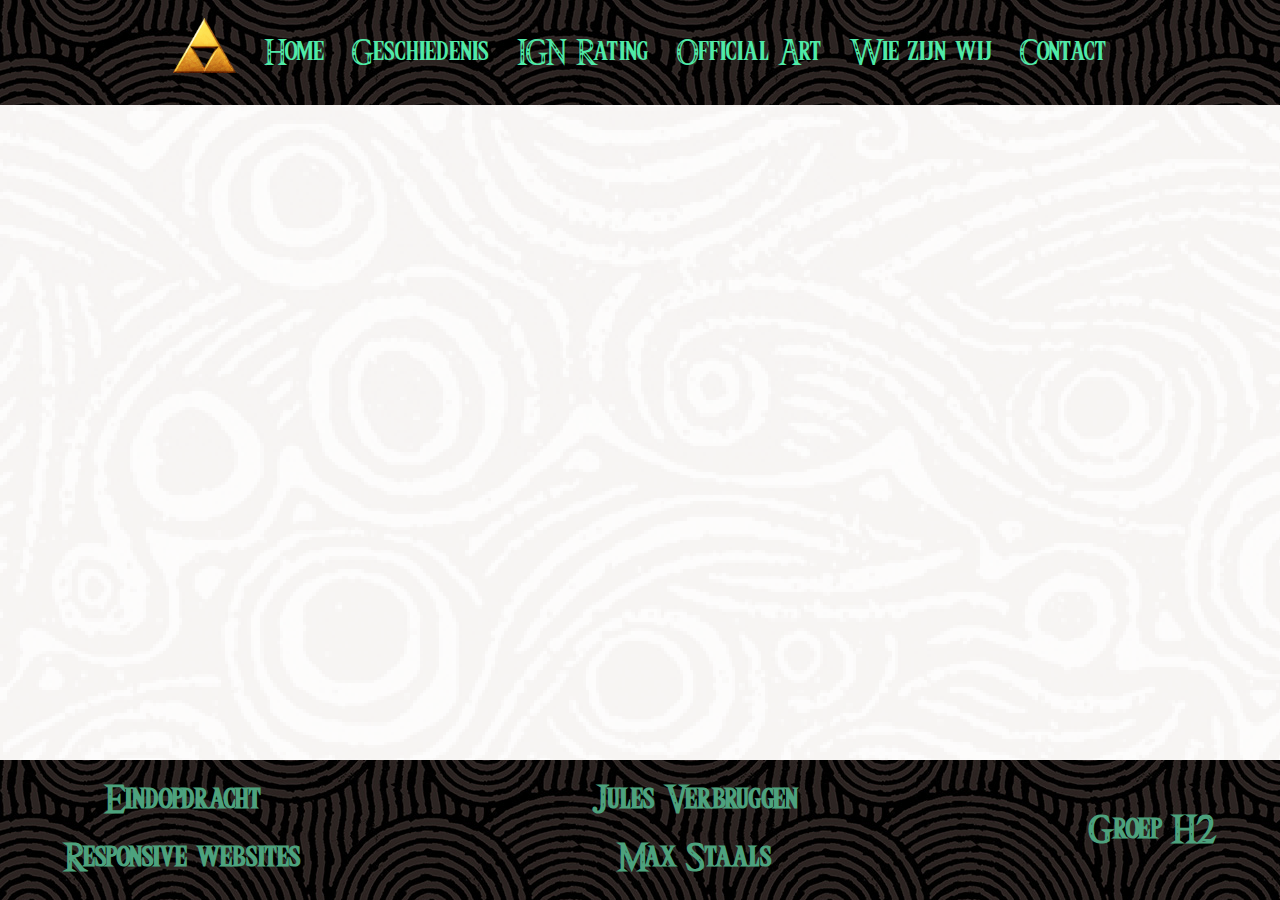
==== pages/aboutUs.html @ d6f64dd0 "file structure update" ====
<!DOCTYPE html>
<html lang="en">
    <head>
        <meta charset="UTF-8">
        <meta name="viewport" content="width=device-width, initial-scale=1.0">
        <title>Zelda site</title>
        <link rel="stylesheet" href="../styling/style.css">
    </head>
    <body>
        <nav>
            <input type="checkbox" id="msCheckBox"/>
            <label for="msCheckBox"></label>
            <img id="masterSword" src="../images/masterSword.png">
            <div id="navLinks">
                <a href="../index.html"><img src="../images/triforce.png"></a>
                <a href="../index.html"><p>Home</p></a>
                <a href="history.html"><p>Geschiedenis</p></a>
                <a href="ign.html"><p>IGN Rating</p></a>
                <a href="art.html"><p>Official Art</p></a>
                <a href="aboutUs.html"><p>Wie zijn wij</p></a>
                <a href="contact.html"><p>Contact</p></a>
            </div>
        </nav>
        <footer>
            <div>
                <h1>Eindopdracht</h1>
                <h1>Responsive websites</h1>
            </div>
            <div>
                <h1>Jules Verbruggen</h1>
                <h1>Max Staals</h1>
            </div>
            <div>
                <h1>Groep H2</h1>
            </div>
        </footer>
    </body>
</html>
---- styling/style.css ----
@font-face {
  font-family: triforce;
  src: url(../fonts/botw/botw.otf);
}
@font-face {
  font-family: botw;
  src: url(../fonts/triforce/Triforce.ttf);
}
body {
  background-image: url("../images/lightTexture.png");
  min-height: 100vh;
  display: flex;
  flex-direction: column;
  padding: 0;
  margin: 0;
}

nav {
  background-image: url("../images/darkTexture.jpg");
}

#navLinks, nav > div > a > img {
  display: none;
}

nav a {
  font-family: botw;
  font-size: 30px;
  width: 80%;
  display: inline-block;
  color: #50EAA8;
  padding: 5px 12px;
  text-decoration: none;
}

#navLinks > a:hover {
  color: #4DA27E;
  transition: ease-in 0.2s;
}

#masterSword {
  position: relative;
  height: 100px;
  transform: rotate(-90deg);
  left: 40px;
  transition: transform 0.15s ease-in-out;
  z-index: 1;
}

nav > label {
  position: absolute;
  height: 100px;
  width: 100px;
  left: 10px;
  z-index: 2;
}

nav input:checked ~ #masterSword {
  transform: rotate(0deg);
  top: 12.5px;
  left: 15px;
}

nav #navLinks {
  max-height: 0px;
  transition: max-height 0.15s ease-out;
  overflow: hidden;
  display: block;
}

nav input:checked ~ #navLinks {
  max-height: 650px;
  transition: max-height 0.15s ease-in;
}

nav input {
  display: none;
}

@media only screen and (min-width: 768px) {
  /* For desktop: */
  nav {
    text-align: center;
  }
  nav > div > a > img, #navLinks {
    display: inline-block;
  }
  nav a {
    width: auto;
  }
  #masterSword, nav > label > img {
    display: none;
  }
  nav > div > a > img {
    position: relative;
    top: 12.5px;
    height: 55px;
  }
  nav #navLinks {
    max-height: none;
  }
  nav:hover #navLinks {
    max-height: none;
  }
  input {
    display: none;
  }
}
.timeline {
  position: relative;
  border: 50px solid;
  border-image-source: url(../images/zeldaBorder.png);
  border-image-slice: 854 854;
  border-image-repeat: round;
  background-color: #FFFFFF;
}

.content > h2 {
  font-family: triforce;
  color: #FF0000;
}

.timeline > div > div > img {
  float: right;
  width: 150px;
  border-image-repeat: round;
}

@media only screen and (min-width: 768px) {
  /* For desktop: */
}
footer {
  background-image: url("../images/darkTexture.jpg");
  margin-top: auto;
}

footer > div {
  padding: 2px 0px;
}

footer > div > h1 {
  font-family: botw;
  color: #4DA27E;
  text-align: center;
}

@media only screen and (min-width: 768px) {
  /* For desktop: */
  footer {
    display: flex;
    justify-content: space-between;
    width: 100vw;
  }
  footer > div > h1 {
    padding: 0px 5vw;
  }
  footer > div:nth-child(3) > h1 {
    position: relative;
    top: 30px;
  }
}/*# sourceMappingURL=style.css.map */
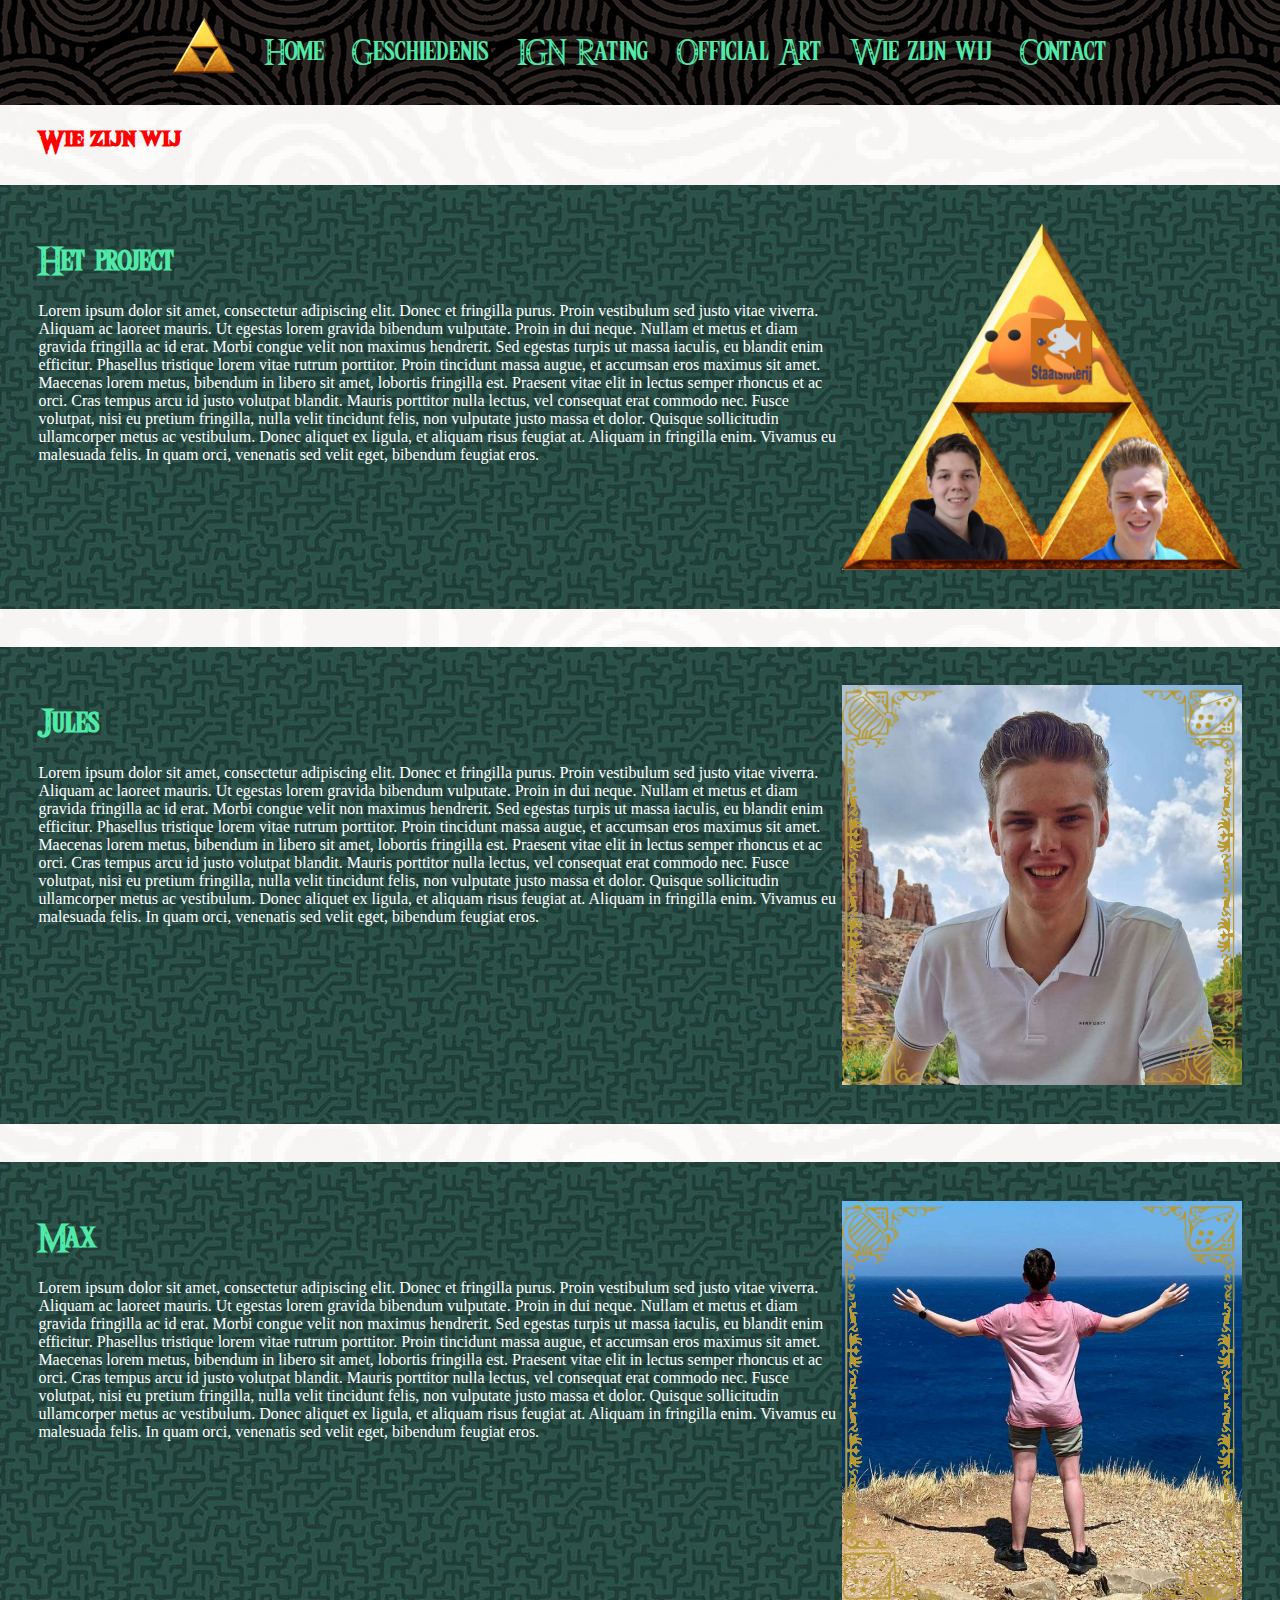
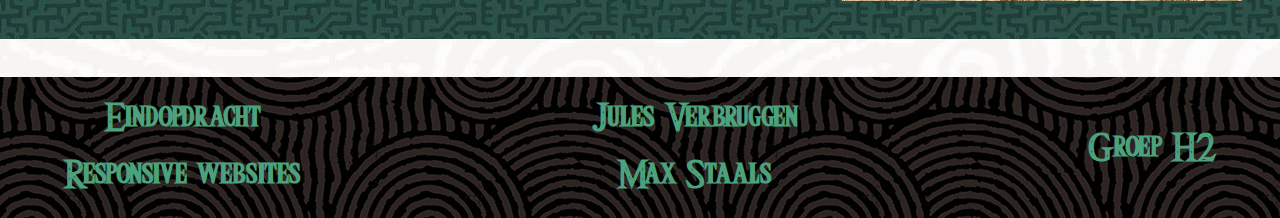
==== commit 40dd3ea5: "added borders to images on the aboutUs page" ====
--- a/pages/aboutUs.html
+++ b/pages/aboutUs.html
@@ -21,6 +21,24 @@
                 <a href="contact.html"><p>Contact</p></a>
             </div>
         </nav>
+        <main id="aboutUsP">
+            <h1>Wie zijn wij</h1>
+            <div class="aboutUSc">
+                <img src="../images/aboutUsTriforce.png" alt="aboutUs">
+                <h1>Het project</h1>
+                <p>Lorem ipsum dolor sit amet, consectetur adipiscing elit. Donec et fringilla purus. Proin vestibulum sed justo vitae viverra. Aliquam ac laoreet mauris. Ut egestas lorem gravida bibendum vulputate. Proin in dui neque. Nullam et metus et diam gravida fringilla ac id erat. Morbi congue velit non maximus hendrerit. Sed egestas turpis ut massa iaculis, eu blandit enim efficitur. Phasellus tristique lorem vitae rutrum porttitor. Proin tincidunt massa augue, et accumsan eros maximus sit amet. Maecenas lorem metus, bibendum in libero sit amet, lobortis fringilla est. Praesent vitae elit in lectus semper rhoncus et ac orci. Cras tempus arcu id justo volutpat blandit. Mauris porttitor nulla lectus, vel consequat erat commodo nec. Fusce volutpat, nisi eu pretium fringilla, nulla velit tincidunt felis, non vulputate justo massa et dolor. Quisque sollicitudin ullamcorper metus ac vestibulum. Donec aliquet ex ligula, et aliquam risus feugiat at. Aliquam in fringilla enim. Vivamus eu malesuada felis. In quam orci, venenatis sed velit eget, bibendum feugiat eros.</p>
+            </div>
+            <div class="aboutUSc">
+                <div class="image"></div>
+                <h1>Jules</h1>
+                <p>Lorem ipsum dolor sit amet, consectetur adipiscing elit. Donec et fringilla purus. Proin vestibulum sed justo vitae viverra. Aliquam ac laoreet mauris. Ut egestas lorem gravida bibendum vulputate. Proin in dui neque. Nullam et metus et diam gravida fringilla ac id erat. Morbi congue velit non maximus hendrerit. Sed egestas turpis ut massa iaculis, eu blandit enim efficitur. Phasellus tristique lorem vitae rutrum porttitor. Proin tincidunt massa augue, et accumsan eros maximus sit amet. Maecenas lorem metus, bibendum in libero sit amet, lobortis fringilla est. Praesent vitae elit in lectus semper rhoncus et ac orci. Cras tempus arcu id justo volutpat blandit. Mauris porttitor nulla lectus, vel consequat erat commodo nec. Fusce volutpat, nisi eu pretium fringilla, nulla velit tincidunt felis, non vulputate justo massa et dolor. Quisque sollicitudin ullamcorper metus ac vestibulum. Donec aliquet ex ligula, et aliquam risus feugiat at. Aliquam in fringilla enim. Vivamus eu malesuada felis. In quam orci, venenatis sed velit eget, bibendum feugiat eros.</p>
+            </div>
+            <div class="aboutUSc">
+                <div class="image"></div>
+                <h1>Max</h1>
+                <p>Lorem ipsum dolor sit amet, consectetur adipiscing elit. Donec et fringilla purus. Proin vestibulum sed justo vitae viverra. Aliquam ac laoreet mauris. Ut egestas lorem gravida bibendum vulputate. Proin in dui neque. Nullam et metus et diam gravida fringilla ac id erat. Morbi congue velit non maximus hendrerit. Sed egestas turpis ut massa iaculis, eu blandit enim efficitur. Phasellus tristique lorem vitae rutrum porttitor. Proin tincidunt massa augue, et accumsan eros maximus sit amet. Maecenas lorem metus, bibendum in libero sit amet, lobortis fringilla est. Praesent vitae elit in lectus semper rhoncus et ac orci. Cras tempus arcu id justo volutpat blandit. Mauris porttitor nulla lectus, vel consequat erat commodo nec. Fusce volutpat, nisi eu pretium fringilla, nulla velit tincidunt felis, non vulputate justo massa et dolor. Quisque sollicitudin ullamcorper metus ac vestibulum. Donec aliquet ex ligula, et aliquam risus feugiat at. Aliquam in fringilla enim. Vivamus eu malesuada felis. In quam orci, venenatis sed velit eget, bibendum feugiat eros.</p>
+            </div>
+        </main>
         <footer>
             <div>
                 <h1>Eindopdracht</h1>
--- a/styling/style.css
+++ b/styling/style.css
@@ -106,28 +106,161 @@
     display: none;
   }
 }
-.timeline {
-  position: relative;
+#historyP {
+  padding: 3px;
+}
+
+.timeline > div:nth-child(1) {
+  position: relative;
+  width: 15%;
+  height: 100vw;
+  background-color: red;
+  float: left;
+}
+
+.timeline > div:nth-child(2) {
+  position: relative;
+  width: 85%;
+  height: 100vw;
+  background-color: orange;
+  float: right;
+}
+
+.container > div {
+  float: right;
+  width: 100%;
+  height: 100%;
+  box-sizing: border-box;
+  -moz-box-sizing: border-box;
+  -webkit-box-sizing: border-box;
+  border: 15vw solid;
+  border-image-source: url(../images/zeldaBorder.png);
+  border-image-slice: 854 854;
+  box-sizing: border-box;
+  border-image-repeat: round;
+  background: #FFFFFF;
+}
+
+.content > h2 {
+  font-family: triforce;
+  color: #FF0000;
+}
+
+.container > div > img {
+  float: right;
+  width: 50%;
+}
+
+#line {
+  position: absolute;
+  background-color: green;
+  width: 12px;
+  height: 100%;
+  z-index: 100;
+}
+
+@media only screen and (min-width: 768px) {
+  /* For desktop: */
+}
+.ign_div {
+  background-color: #000000;
+  width: 80%;
+  opacity: 50%;
+  margin-top: 5vh;
+  margin-left: 9vw;
+}
+
+.ign_div > h1 {
+  color: #FFFFFF;
+  margin-left: 2vh;
+}
+
+.ign_div > img {
+  width: 300px;
+  margin-left: 3vw;
+  margin-top: 2vh;
   border: 50px solid;
   border-image-source: url(../images/zeldaBorder.png);
   border-image-slice: 854 854;
+  box-sizing: border-box;
   border-image-repeat: round;
-  background-color: #FFFFFF;
-}
-
-.content > h2 {
+}
+
+#aboutUsP > h1 {
+  position: relative;
   font-family: triforce;
   color: #FF0000;
-}
-
-.timeline > div > div > img {
-  float: right;
-  width: 150px;
+  margin-left: 3vw;
+}
+
+.aboutUSc {
+  position: relative;
+  background-image: url("../images/greenTexture.png");
+  padding: 3vw;
+  margin-bottom: 3vw;
+}
+
+.aboutUSc > img, .aboutUSc > .image {
+  position: relative;
+  width: 100%;
+}
+
+.aboutUSc > .image {
+  padding-top: 60vw;
+  border: 20vw solid;
+  border-image-source: url(../images/zeldaBorder.png);
+  border-image-slice: 854 854;
+  box-sizing: border-box;
   border-image-repeat: round;
-}
-
-@media only screen and (min-width: 768px) {
-  /* For desktop: */
+  background: url("../images/aboutUsJules.png") no-repeat;
+  background-origin: border-box;
+  background-size: 100% 100%;
+}
+
+.aboutUSc:nth-child(4) > .image {
+  background: url("../images/aboutUsMax.png") no-repeat;
+  background-origin: border-box;
+  background-size: 100% 100%;
+}
+
+.aboutUSc > h1 {
+  position: relative;
+  text-align: center;
+  font-family: botw;
+  color: #50EAA8;
+  width: 100%;
+}
+
+.aboutUSc > p {
+  position: relative;
+  text-align: center;
+  color: #FFFFFF;
+  width: 100%;
+}
+
+@media only screen and (min-width: 768px) {
+  /* For desktop about us: */
+  .aboutUSc {
+    overflow: auto;
+  }
+  .aboutUSc > img {
+    float: right;
+    width: 400px;
+  }
+  .aboutUSc > .image {
+    float: right;
+    padding-top: 0;
+    border: 100px solid;
+    border-image-source: url(../images/zeldaBorder.png);
+    border-image-slice: 854 854;
+    box-sizing: border-box;
+    border-image-repeat: round;
+    width: 400px;
+    height: 400px;
+  }
+  .aboutUSc > h1, .aboutUSc > p {
+    text-align: left;
+  }
 }
 footer {
   background-image: url("../images/darkTexture.jpg");
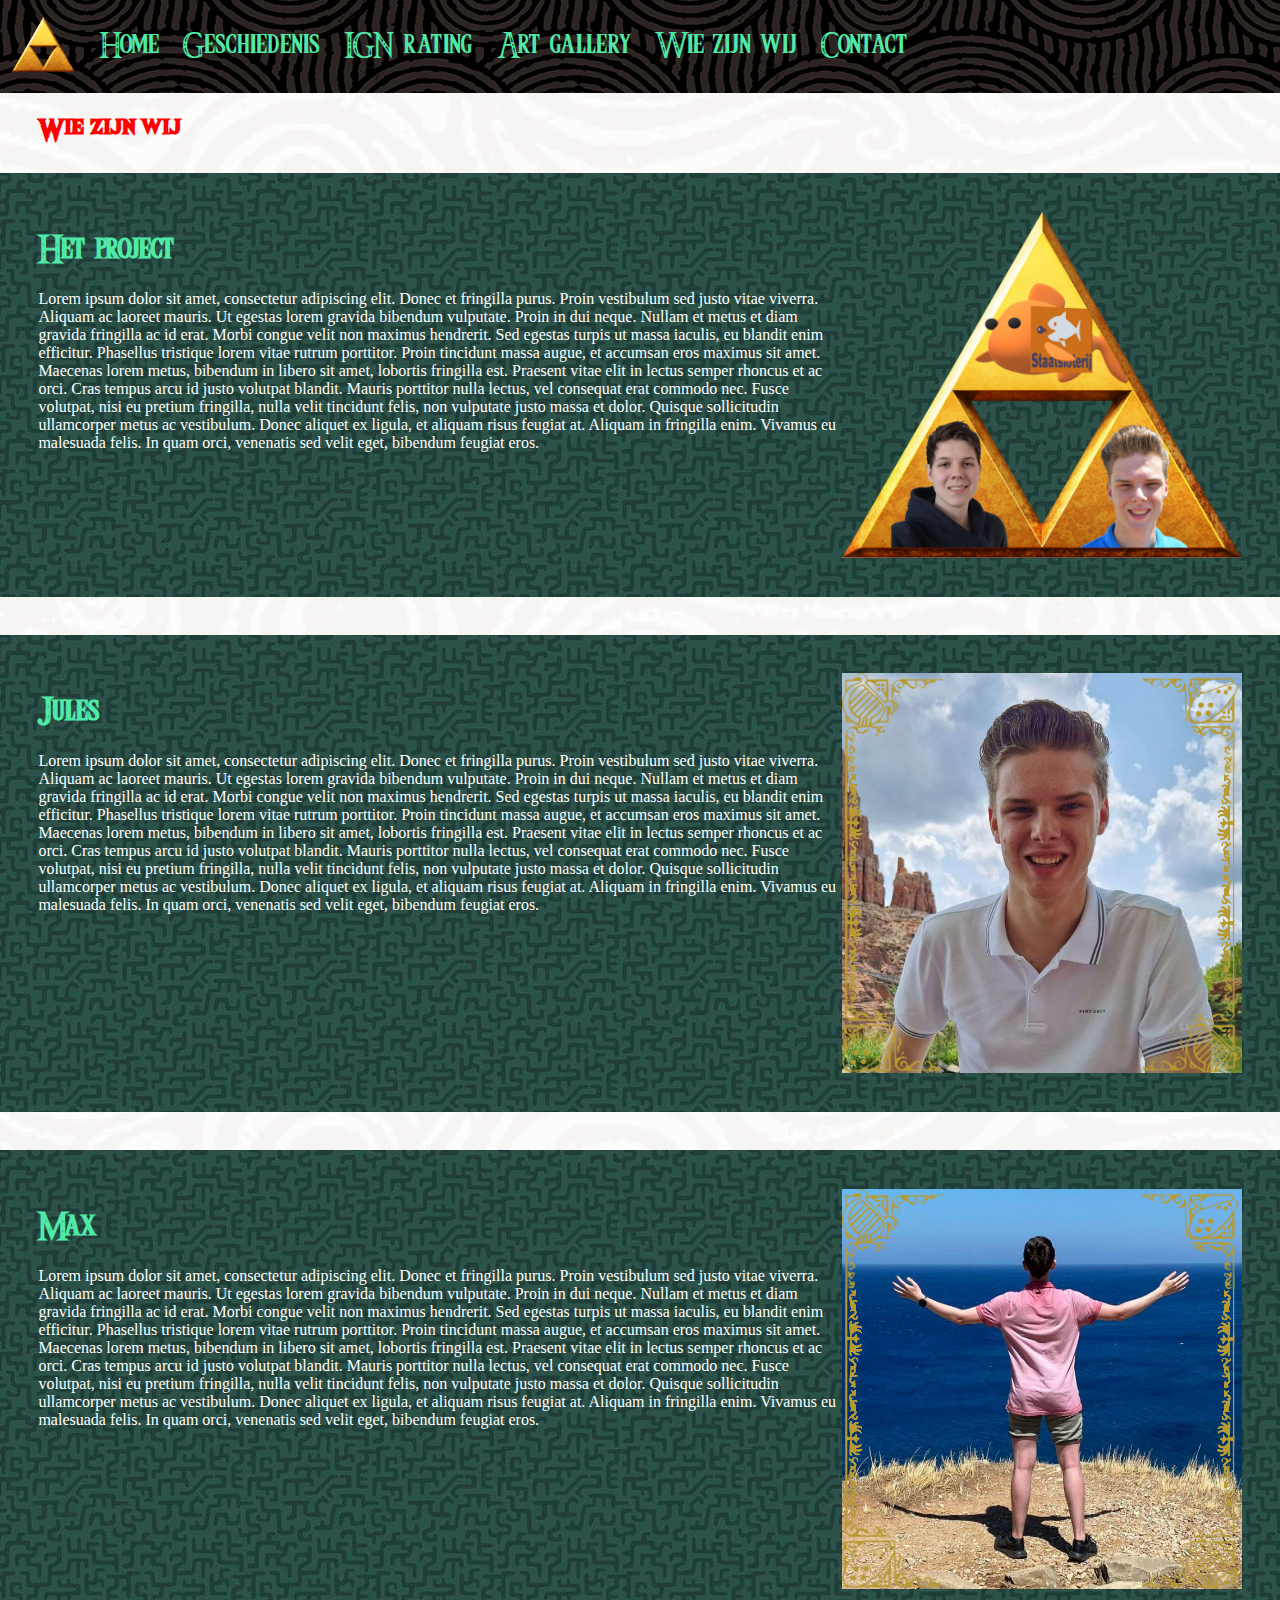
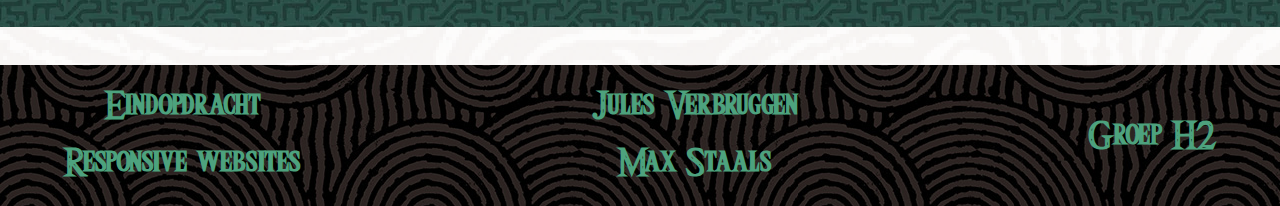
==== commit 02a61bad: "rewrote the nav to support multiple layers" ====
--- a/pages/aboutUs.html
+++ b/pages/aboutUs.html
@@ -11,15 +11,40 @@
             <input type="checkbox" id="msCheckBox"/>
             <label for="msCheckBox"></label>
             <img id="masterSword" src="../images/masterSword.png">
-            <div id="navLinks">
-                <a href="../index.html"><img src="../images/triforce.png"></a>
-                <a href="../index.html"><p>Home</p></a>
-                <a href="history.html"><p>Geschiedenis</p></a>
-                <a href="ign.html"><p>IGN Rating</p></a>
-                <a href="art.html"><p>Official Art</p></a>
-                <a href="aboutUs.html"><p>Wie zijn wij</p></a>
-                <a href="contact.html"><p>Contact</p></a>
-            </div>
+            <ul id="menuLinks">
+                <li class="parent"><a href="../index.html"><img id="triforce" src="../images/triforce.png" alt="Triforce"></a></li>
+                <li class="parent"><a href="../index.html"><p>Home</p></a></li>
+                <li class="parent"><a href="history.html"><p>Geschiedenis</p></a></li>
+                <li class="parent"><a href="ign.html"><p>IGN rating</p></a></li>
+                <li class="parent"><label for="artGCheckBox"><p>Art gallery</p></label>
+                    <input type="checkbox" id="artGCheckBox"/>
+                    <ul id="categories" class="child">
+                        <li class="parent"><label for="n64CheckBox"><p>Nintendo64</p><span class="expand">»</span></label>
+                            <input type="checkbox" id="n64CheckBox"/>
+                            <ul id="N64" class="child">
+                                <li><a href="artOoT.html"><p>Ocarina of Time</p></a></li>
+                                <li><a href="artMM.html"><p>Majora's Mask</p></a></li>
+                            </ul>
+                        </li>
+                        <li class="parent"><label for="gcCheckBox"><p>Gamecube</p><span class="expand">»</span></label>
+                            <input type="checkbox" id="gcCheckBox"/>
+                            <ul id="gc" class="child">
+                                <li><a href="artTP.html"><p>Wind Waker</p></a></li>
+                                <li><a href="artWW.html"><p>Twilight Princess</p></a></li>
+                            </ul>
+                        </li>
+                        <li class="parent"><label for="nsCheckbox"><p>Nintendo Switch</p><span class="expand">»</span></label>
+                            <input type="checkbox" id="nsCheckbox"/>
+                            <ul id="ns" class="child">
+                                <li><a href="artBOTW.html"><p>Breath of the Wild</p></a></li>
+                                <li><a href="artTOTK.html"><p>Tears of the Kingdom</p></a></li>
+                            </ul>
+                        </li>
+                    </ul>
+                </li>
+                <li class="parent"><a href="aboutUs.html"><p>Wie zijn wij</p></a></li>
+                <li class="parent"><a href="contact.html"><p>Contact</p></a></li>
+            </ul>
         </nav>
         <main id="aboutUsP">
             <h1>Wie zijn wij</h1>
--- a/styling/style.css
+++ b/styling/style.css
@@ -17,34 +17,7 @@
 
 nav {
   background-image: url("../images/darkTexture.jpg");
-}
-
-#navLinks, nav > div > a > img {
-  display: none;
-}
-
-nav a {
-  font-family: botw;
-  font-size: 30px;
-  width: 80%;
-  display: inline-block;
-  color: #50EAA8;
-  padding: 5px 12px;
-  text-decoration: none;
-}
-
-#navLinks > a:hover {
-  color: #4DA27E;
-  transition: ease-in 0.2s;
-}
-
-#masterSword {
-  position: relative;
-  height: 100px;
-  transform: rotate(-90deg);
-  left: 40px;
-  transition: transform 0.15s ease-in-out;
-  z-index: 1;
+  align-items: center;
 }
 
 nav > label {
@@ -55,21 +28,31 @@
   z-index: 2;
 }
 
-nav input:checked ~ #masterSword {
+#masterSword {
+  position: relative;
+  height: 100px;
+  transform: rotate(-90deg);
+  left: 40px;
+  transition: transform 0.15s ease-in-out;
+  z-index: 1;
+}
+
+#msCheckBox:checked ~ #masterSword {
   transform: rotate(0deg);
   top: 12.5px;
   left: 15px;
 }
 
-nav #navLinks {
-  max-height: 0px;
-  transition: max-height 0.15s ease-out;
-  overflow: hidden;
-  display: block;
-}
-
-nav input:checked ~ #navLinks {
-  max-height: 650px;
+@media only screen and (max-width: 768px) {
+  #menuLinks, #categories, #N64, #gc, #ns {
+    max-height: 0px;
+    transition: max-height 0.15s ease-out;
+    overflow: hidden;
+    display: block;
+  }
+}
+#msCheckBox:checked ~ #menuLinks, #artGCheckBox:checked ~ #categories, #n64CheckBox:checked ~ #N64, #gcCheckBox:checked ~ #gc, #nsCheckbox:checked ~ #ns {
+  max-height: 1600px;
   transition: max-height 0.15s ease-in;
 }
 
@@ -77,32 +60,105 @@
   display: none;
 }
 
+.parent {
+  display: block;
+  position: relative;
+  float: left;
+}
+
+.parent > a > p, .parent > label > p {
+  position: relative;
+  font-family: botw;
+  font-size: 30px;
+  width: 100%;
+  display: inline-block;
+  color: #50EAA8;
+  padding: 0px 12px;
+  text-decoration: none;
+  text-decoration: none;
+}
+
+.child {
+  padding-left: 20px;
+}
+
+.child li a {
+  font-family: botw;
+  font-size: 30px;
+  width: 80%;
+  display: inline-block;
+  color: #50EAA8;
+  text-decoration: none;
+  text-decoration: none;
+}
+
+li > a > p:hover {
+  color: #4DA27E;
+  transition: ease-in 0.2s;
+}
+
+ul {
+  list-style: none;
+  margin: 0;
+  padding: 0px;
+  min-width: 10em;
+}
+
+ul ul ul {
+  left: 100%;
+  top: 0;
+}
+
+li {
+  width: 100%;
+}
+
+#triforce, .expand {
+  display: none;
+}
+
 @media only screen and (min-width: 768px) {
-  /* For desktop: */
-  nav {
+  /* For desktop: NAV */
+  #triforce {
+    position: relative;
+    height: 55px;
+    padding: 0px 12px;
+    top: 17px;
+    display: block;
+  }
+  .expand {
+    display: block;
+    position: absolute;
+    font-size: 12px;
+    bottom: 15px;
+    right: 15px;
+    color: #50EAA8;
+  }
+  #menuLinks {
+    max-height: 1600px;
+    overflow: visible;
+    display: block;
+  }
+  li {
+    width: auto;
+  }
+  .child li {
+    background-image: url("../images/darkTexture.jpg");
+  }
+  .parent:hover > ul {
+    display: block;
+    position: absolute;
+  }
+  .child {
+    display: none;
     text-align: center;
-  }
-  nav > div > a > img, #navLinks {
-    display: inline-block;
-  }
-  nav a {
-    width: auto;
-  }
-  #masterSword, nav > label > img {
-    display: none;
-  }
-  nav > div > a > img {
-    position: relative;
-    top: 12.5px;
-    height: 55px;
-  }
-  nav #navLinks {
-    max-height: none;
-  }
-  nav:hover #navLinks {
-    max-height: none;
-  }
-  input {
+    overflow: visible;
+    padding-left: 0;
+  }
+  .child li {
+    width: 180%;
+  }
+  input, #masterSword {
     display: none;
   }
 }
@@ -282,7 +338,7 @@
   footer {
     display: flex;
     justify-content: space-between;
-    width: 100vw;
+    width: 100%;
   }
   footer > div > h1 {
     padding: 0px 5vw;
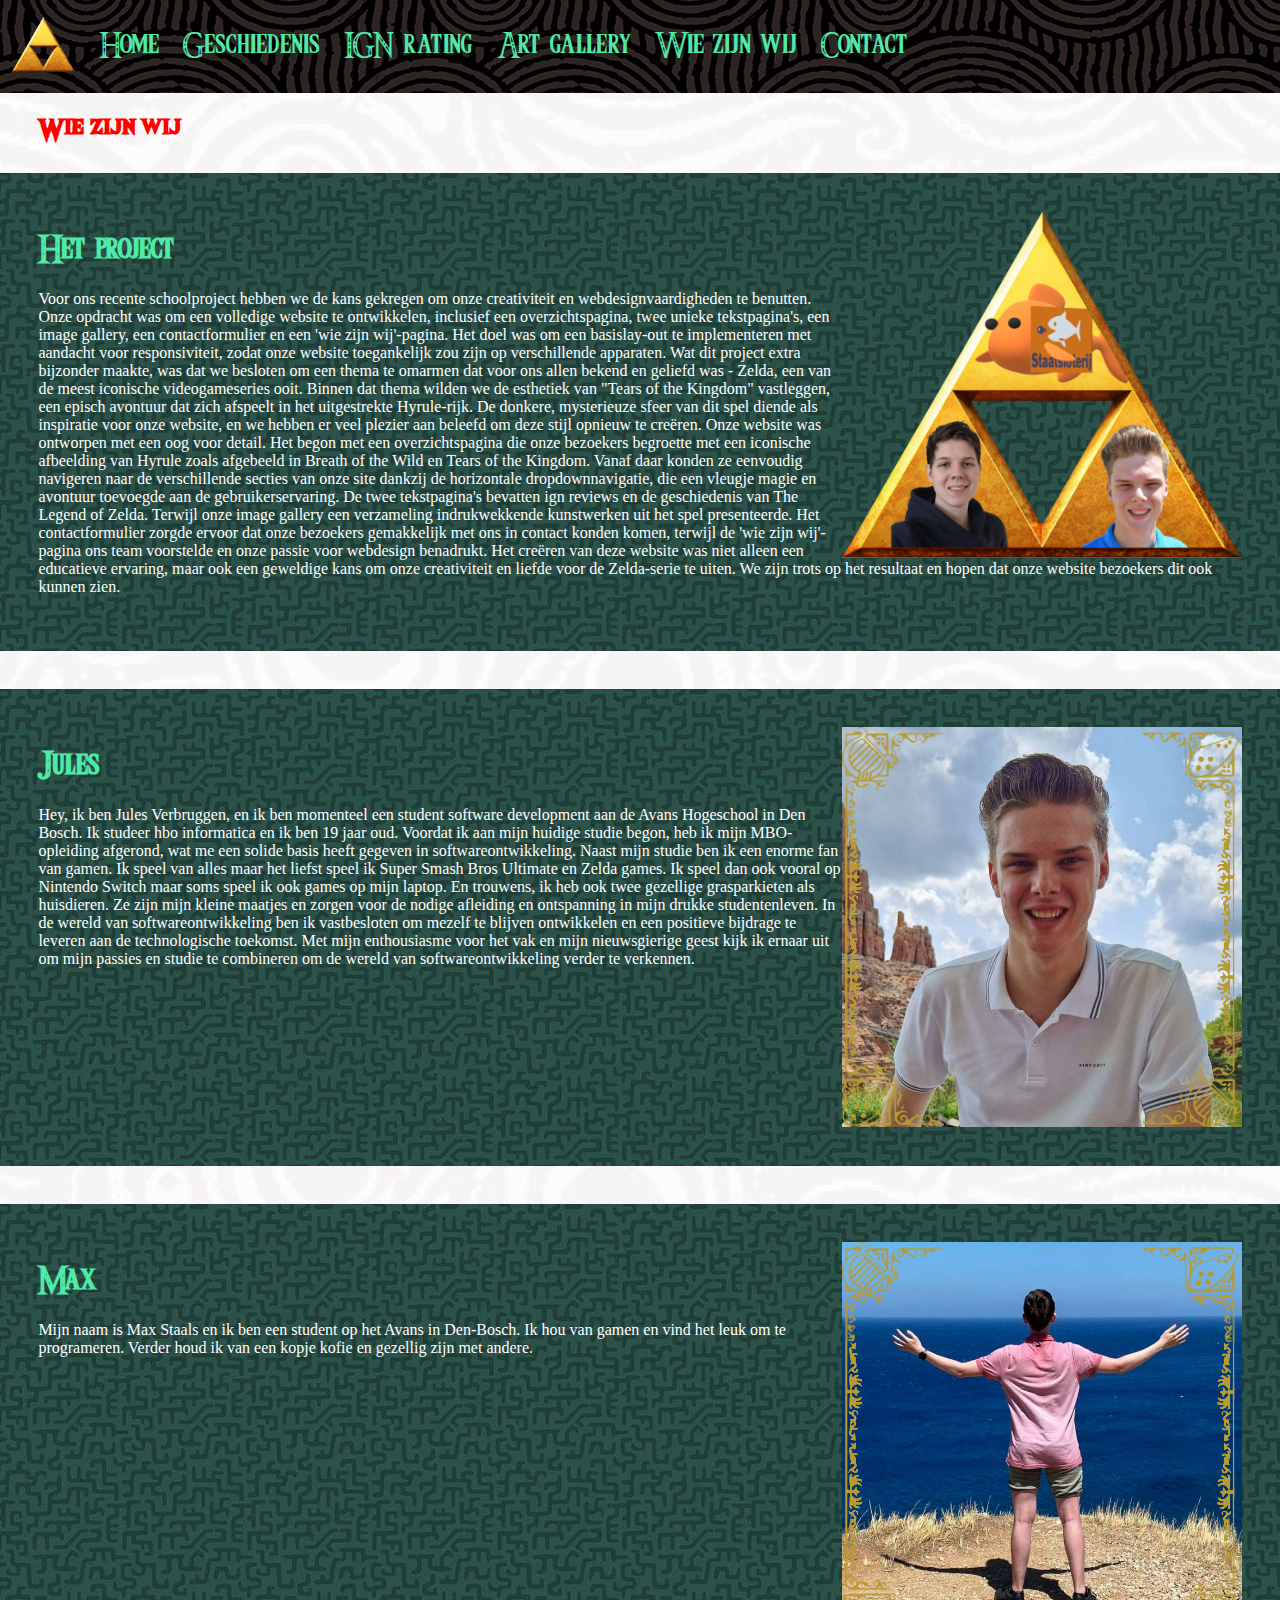
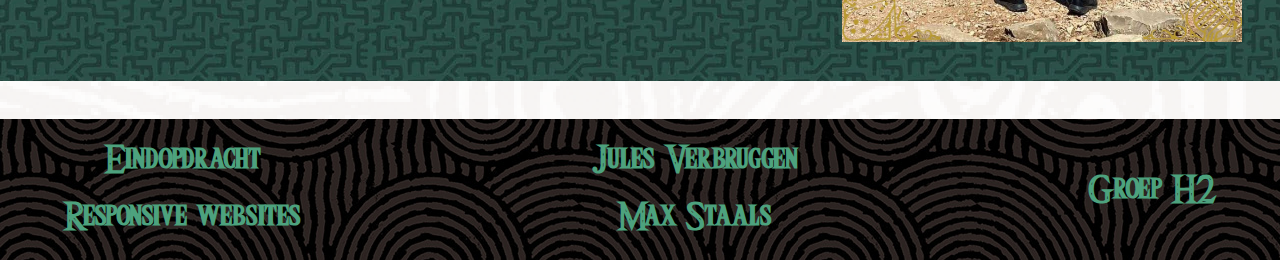
==== commit e6fffde8: "Tekst op de 'wie zijn wij' pagina geupdate" ====
--- a/pages/aboutUs.html
+++ b/pages/aboutUs.html
@@ -29,8 +29,8 @@
                         <li class="parent"><label for="gcCheckBox"><p>Gamecube</p><span class="expand">»</span></label>
                             <input type="checkbox" id="gcCheckBox"/>
                             <ul id="gc" class="child">
-                                <li><a href="artTP.html"><p>Wind Waker</p></a></li>
-                                <li><a href="artWW.html"><p>Twilight Princess</p></a></li>
+                                <li><a href="artWW.html"><p>Wind Waker</p></a></li>
+                                <li><a href="artTP.html"><p>Twilight Princess</p></a></li>
                             </ul>
                         </li>
                         <li class="parent"><label for="nsCheckbox"><p>Nintendo Switch</p><span class="expand">»</span></label>
@@ -51,17 +51,26 @@
             <div class="aboutUSc">
                 <img src="../images/aboutUsTriforce.png" alt="aboutUs">
                 <h1>Het project</h1>
-                <p>Lorem ipsum dolor sit amet, consectetur adipiscing elit. Donec et fringilla purus. Proin vestibulum sed justo vitae viverra. Aliquam ac laoreet mauris. Ut egestas lorem gravida bibendum vulputate. Proin in dui neque. Nullam et metus et diam gravida fringilla ac id erat. Morbi congue velit non maximus hendrerit. Sed egestas turpis ut massa iaculis, eu blandit enim efficitur. Phasellus tristique lorem vitae rutrum porttitor. Proin tincidunt massa augue, et accumsan eros maximus sit amet. Maecenas lorem metus, bibendum in libero sit amet, lobortis fringilla est. Praesent vitae elit in lectus semper rhoncus et ac orci. Cras tempus arcu id justo volutpat blandit. Mauris porttitor nulla lectus, vel consequat erat commodo nec. Fusce volutpat, nisi eu pretium fringilla, nulla velit tincidunt felis, non vulputate justo massa et dolor. Quisque sollicitudin ullamcorper metus ac vestibulum. Donec aliquet ex ligula, et aliquam risus feugiat at. Aliquam in fringilla enim. Vivamus eu malesuada felis. In quam orci, venenatis sed velit eget, bibendum feugiat eros.</p>
+                <p>Voor ons recente schoolproject hebben we de kans gekregen om onze creativiteit en webdesignvaardigheden te benutten. Onze opdracht was om een volledige website te ontwikkelen, inclusief een overzichtspagina, twee unieke tekstpagina's, een image gallery, een contactformulier en een 'wie zijn wij'-pagina. Het doel was om een basislay-out te implementeren met aandacht voor responsiviteit, zodat onze website toegankelijk zou zijn op verschillende apparaten.
+                    Wat dit project extra bijzonder maakte, was dat we besloten om een thema te omarmen dat voor ons allen bekend en geliefd was - Zelda, een van de meest iconische videogameseries ooit. Binnen dat thema wilden we de esthetiek van "Tears of the Kingdom" vastleggen, een episch avontuur dat zich afspeelt in het uitgestrekte Hyrule-rijk. De donkere, mysterieuze sfeer van dit spel diende als inspiratie voor onze website, en we hebben er veel plezier aan beleefd om deze stijl opnieuw te creëren.
+                    Onze website was ontworpen met een oog voor detail. Het begon met een overzichtspagina die onze bezoekers begroette met een iconische afbeelding van Hyrule zoals afgebeeld in Breath of the Wild en Tears of the Kingdom. Vanaf daar konden ze eenvoudig navigeren naar de verschillende secties van onze site dankzij de horizontale dropdownnavigatie, die een vleugje magie en avontuur toevoegde aan de gebruikerservaring.
+                    De twee tekstpagina's bevatten ign reviews en de geschiedenis van The Legend of Zelda. Terwijl onze image gallery een verzameling indrukwekkende kunstwerken uit het spel presenteerde. Het contactformulier zorgde ervoor dat onze bezoekers gemakkelijk met ons in contact konden komen, terwijl de 'wie zijn wij'-pagina ons team voorstelde en onze passie voor webdesign benadrukt.
+                    Het creëren van deze website was niet alleen een educatieve ervaring, maar ook een geweldige kans om onze creativiteit en liefde voor de Zelda-serie te uiten. We zijn trots op het resultaat en hopen dat onze website bezoekers dit ook kunnen zien.
+                </p>
             </div>
             <div class="aboutUSc">
                 <div class="image"></div>
                 <h1>Jules</h1>
-                <p>Lorem ipsum dolor sit amet, consectetur adipiscing elit. Donec et fringilla purus. Proin vestibulum sed justo vitae viverra. Aliquam ac laoreet mauris. Ut egestas lorem gravida bibendum vulputate. Proin in dui neque. Nullam et metus et diam gravida fringilla ac id erat. Morbi congue velit non maximus hendrerit. Sed egestas turpis ut massa iaculis, eu blandit enim efficitur. Phasellus tristique lorem vitae rutrum porttitor. Proin tincidunt massa augue, et accumsan eros maximus sit amet. Maecenas lorem metus, bibendum in libero sit amet, lobortis fringilla est. Praesent vitae elit in lectus semper rhoncus et ac orci. Cras tempus arcu id justo volutpat blandit. Mauris porttitor nulla lectus, vel consequat erat commodo nec. Fusce volutpat, nisi eu pretium fringilla, nulla velit tincidunt felis, non vulputate justo massa et dolor. Quisque sollicitudin ullamcorper metus ac vestibulum. Donec aliquet ex ligula, et aliquam risus feugiat at. Aliquam in fringilla enim. Vivamus eu malesuada felis. In quam orci, venenatis sed velit eget, bibendum feugiat eros.</p>
+                <p>Hey, ik ben Jules Verbruggen, en ik ben momenteel een student software development aan de Avans Hogeschool in Den Bosch. Ik studeer hbo informatica en ik ben 19 jaar oud. Voordat ik aan mijn huidige studie begon, heb ik mijn MBO-opleiding afgerond, wat me een solide basis heeft gegeven in softwareontwikkeling.
+                    Naast mijn studie ben ik een enorme fan van gamen. Ik speel van alles maar het liefst speel ik Super Smash Bros Ultimate en Zelda games. Ik speel dan ook vooral op Nintendo Switch maar soms speel ik ook games op mijn laptop. 
+                    En trouwens, ik heb ook twee gezellige grasparkieten als huisdieren. Ze zijn mijn kleine maatjes en zorgen voor de nodige afleiding en ontspanning in mijn drukke studentenleven.
+                    In de wereld van softwareontwikkeling ben ik vastbesloten om mezelf te blijven ontwikkelen en een positieve bijdrage te leveren aan de technologische toekomst. Met mijn enthousiasme voor het vak en mijn nieuwsgierige geest kijk ik ernaar uit om mijn passies en studie te combineren om de wereld van softwareontwikkeling verder te verkennen.
+                </p>
             </div>
             <div class="aboutUSc">
                 <div class="image"></div>
                 <h1>Max</h1>
-                <p>Lorem ipsum dolor sit amet, consectetur adipiscing elit. Donec et fringilla purus. Proin vestibulum sed justo vitae viverra. Aliquam ac laoreet mauris. Ut egestas lorem gravida bibendum vulputate. Proin in dui neque. Nullam et metus et diam gravida fringilla ac id erat. Morbi congue velit non maximus hendrerit. Sed egestas turpis ut massa iaculis, eu blandit enim efficitur. Phasellus tristique lorem vitae rutrum porttitor. Proin tincidunt massa augue, et accumsan eros maximus sit amet. Maecenas lorem metus, bibendum in libero sit amet, lobortis fringilla est. Praesent vitae elit in lectus semper rhoncus et ac orci. Cras tempus arcu id justo volutpat blandit. Mauris porttitor nulla lectus, vel consequat erat commodo nec. Fusce volutpat, nisi eu pretium fringilla, nulla velit tincidunt felis, non vulputate justo massa et dolor. Quisque sollicitudin ullamcorper metus ac vestibulum. Donec aliquet ex ligula, et aliquam risus feugiat at. Aliquam in fringilla enim. Vivamus eu malesuada felis. In quam orci, venenatis sed velit eget, bibendum feugiat eros.</p>
+                <p>Mijn naam is Max Staals en ik ben een student op het Avans in Den-Bosch. Ik hou van gamen en vind het leuk om te programeren. Verder houd ik van een kopje kofie en gezellig zijn met andere.</p>
             </div>
         </main>
         <footer>
--- a/styling/style.css
+++ b/styling/style.css
@@ -13,11 +13,13 @@
   flex-direction: column;
   padding: 0;
   margin: 0;
+  overflow-x: hidden;
 }
 
 nav {
   background-image: url("../images/darkTexture.jpg");
   align-items: center;
+  z-index: 100;
 }
 
 nav > label {
@@ -125,6 +127,7 @@
     padding: 0px 12px;
     top: 17px;
     display: block;
+    z-index: 10;
   }
   .expand {
     display: block;
@@ -158,72 +161,296 @@
   .child li {
     width: 180%;
   }
-  input, #masterSword {
+  nav > input, #masterSword {
     display: none;
   }
 }
-#historyP {
-  padding: 3px;
-}
-
-.timeline > div:nth-child(1) {
-  position: relative;
-  width: 15%;
-  height: 100vw;
-  background-color: red;
-  float: left;
-}
-
-.timeline > div:nth-child(2) {
-  position: relative;
-  width: 85%;
-  height: 100vw;
-  background-color: orange;
+#homeNav {
+  position: absolute;
+  background-image: none;
+  width: 100%;
+}
+
+#msCheckBox:checked ~ .homeLinks {
+  position: absolute;
+  background-image: url("../images/darkTexture.jpg");
+  top: -100px;
+  padding-top: 200px;
+}
+
+#video {
+  position: absolute;
+  top: 0;
+  width: 100%;
+  overflow: hidden;
   float: right;
 }
 
-.container > div {
-  float: right;
-  width: 100%;
-  height: 100%;
-  box-sizing: border-box;
-  -moz-box-sizing: border-box;
-  -webkit-box-sizing: border-box;
-  border: 15vw solid;
-  border-image-source: url(../images/zeldaBorder.png);
-  border-image-slice: 854 854;
-  box-sizing: border-box;
-  border-image-repeat: round;
-  background: #FFFFFF;
-}
-
-.content > h2 {
+video {
+  position: relative;
+  height: 100vh;
+  top: 0;
+}
+
+#page {
+  position: relative;
+  padding-top: 100vh;
+  overflow: hidden;
+}
+
+#page > h1 {
+  position: relative;
   font-family: triforce;
   color: #FF0000;
-}
-
-.container > div > img {
+  left: 10px;
+}
+
+#textH {
+  background-color: rgba(211, 211, 211, 0.2);
+  padding-left: 5px;
+  padding-right: 5px;
+  margin-left: 10px;
+  margin-right: 10px;
+}
+
+#textH > p {
+  position: relative;
+}
+
+#runes {
+  position: relative;
+  display: table;
+  width: 98%;
+  left: 1%;
+  table-layout: fixed;
+  padding-bottom: 15px;
+  overflow: hidden;
+}
+
+#runes > a {
+  position: relative;
+  background-color: rgba(9, 17, 23, 0.9);
+  border: solid #0dc6ff 3px;
+  display: table-cell;
+  text-align: center;
+  text-decoration: none;
+  color: #0dc6ff;
+  font-size: 2.5vw;
+}
+
+#runes > a:hover {
+  background-color: rgba(17, 114, 169, 0.9);
+  transition: 0.3s;
+}
+
+#runes > a > div > img {
+  position: relative;
+  border-bottom: solid #0dc6ff 3px;
+  width: 100%;
+}
+
+@media only screen and (min-width: 768px) {
+  /* For desktop: homepage */
+  #homeNav:hover {
+    border-bottom: solid 1px;
+    background-color: rgba(255, 255, 255, 0.3);
+  }
+  .childH li {
+    background-image: none;
+    background-color: rgba(255, 255, 255, 0.5);
+    border: solid 1px;
+  }
+  #msCheckBox:checked ~ .homeLinks {
+    top: 0;
+    padding-top: 0;
+    background-image: none;
+  }
+  #runes {
+    width: 50%;
+    left: 25%;
+  }
+  #runes > a {
+    font-size: 1vw;
+  }
+}
+#historyP * {
+  box-sizing: border-box;
+}
+
+.timeline {
+  position: relative;
+  max-width: 1200px;
+  margin: 0 auto;
+}
+
+.timeline::after {
+  content: "";
+  position: absolute;
+  width: 6px;
+  background-color: white;
+  top: 0;
+  bottom: 0;
+  margin-left: -3px;
+}
+
+.timelineC {
+  padding: 10px 40px;
+  position: relative;
+  background-color: inherit;
+  width: 50%;
+}
+
+.timelineC::after {
+  content: "";
+  position: absolute;
+  width: 25px;
+  height: 25px;
+  left: 14px;
+  background-color: white;
+  border: 4px solid #FF9F55;
+  top: 15px;
+  border-radius: 50%;
+  z-index: 1;
+}
+
+.timelineC::after {
+  content: "";
+  position: absolute;
+  width: 25px;
+  height: 25px;
+  left: 15px;
+  background-color: white;
+  border: 4px solid #FF9F55;
+  top: 15px;
+  border-radius: 50%;
+}
+
+.timeline::after {
+  left: 31px;
+  background-color: #000000;
+}
+
+.timelineC {
+  width: 100%;
+  padding-left: 70px;
+  padding-right: 25px;
+}
+
+.timelineC {
+  padding: 10px 40px;
+  position: relative;
+  background-color: inherit;
+  width: 50%;
+}
+
+.timelineC::after {
+  content: "";
+  position: absolute;
+  width: 25px;
+  height: 25px;
+  right: -17px;
+  background-color: #000000;
+  border: 4px solid #C2C2C2;
+  top: 15px;
+  border-radius: 50%;
+  z-index: 1;
+}
+
+.left {
+  left: 31px;
+}
+
+.right {
+  left: 31px;
+}
+
+.left::before, .right::before {
+  content: " ";
+  height: 0;
+  position: absolute;
+  top: 22px;
+  width: 0;
+  z-index: 1;
+  border: medium solid #FFFFFF;
+}
+
+.left::before, .right::before {
+  left: 30px;
+  border-width: 10px 10px 10px 0;
+  border-color: transparent #FFFFFF transparent transparent;
+}
+
+.right::after {
+  left: -16px;
+}
+
+.left::after {
+  left: -16px;
+}
+
+.content {
+  padding: 20px 30px;
+  background-color: #FFFFFF;
+  position: relative;
+  border-radius: 6px;
+  width: 229%;
+  box-shadow: 5px 5px 2.5px lightgray;
+  overflow: auto;
+  display: flex;
+  flex-direction: column;
+}
+
+.content > h2 {
+  font-family: botw;
+  color: #FF0000;
+}
+
+.content > img {
+  position: relative;
+  width: 100%;
   float: right;
-  width: 50%;
-}
-
-#line {
-  position: absolute;
-  background-color: green;
-  width: 12px;
-  height: 100%;
-  z-index: 100;
-}
-
+  order: 2;
+}
+
+/* Media queries - Responsive timeline on screens less than 600px wide */
 @media only screen and (min-width: 768px) {
-  /* For desktop: */
+  .timelineC::after {
+    left: auto;
+  }
+  .left::before {
+    left: auto;
+    border-width: 10px 0 10px 10px;
+    border-color: transparent transparent transparent #FFFFFF;
+    right: 30px;
+  }
+  .timeline::after {
+    left: 50%;
+  }
+  .left {
+    left: 0;
+  }
+  .right {
+    left: 50%;
+  }
+  .right::after {
+    left: -16px;
+  }
+  .content {
+    width: auto;
+    display: block;
+  }
+  .content > img {
+    width: 200px;
+    margin: 5px;
+  }
 }
 .ign_div {
-  background-color: #000000;
-  width: 80%;
-  opacity: 50%;
+  background-color: rgba(0, 0, 0, 0.2);
+  width: 90%;
+  padding: 5%;
   margin-top: 5vh;
-  margin-left: 9vw;
+  margin-bottom: 5vh;
+  color: white;
 }
 
 .ign_div > h1 {
@@ -232,16 +459,68 @@
 }
 
 .ign_div > img {
-  width: 300px;
-  margin-left: 3vw;
-  margin-top: 2vh;
-  border: 50px solid;
-  border-image-source: url(../images/zeldaBorder.png);
-  border-image-slice: 854 854;
+  width: 95%;
+  padding: 2.5%;
+  position: relative;
+}
+
+.ign_text {
+  text-align: center;
+  padding-bottom: 20px;
+  width: 100%;
+  color: rgb(255, 255, 255);
+  font-size: 20px;
+}
+
+.column_ign {
   box-sizing: border-box;
-  border-image-repeat: round;
-}
-
+}
+
+.ign_rating {
+  background-color: darkgreen;
+  border-radius: 4px;
+  text-align: center;
+  width: 30%;
+  margin-left: 26.5vw;
+}
+
+.ign_rating_link {
+  margin-left: 38%;
+  color: rgb(240, 235, 235);
+}
+
+.avg_rating {
+  background-color: red;
+  text-align: center;
+  width: 30%;
+  border-radius: 4px;
+  margin-left: 26.5vw;
+}
+
+.avg_rating_link {
+  color: rgb(240, 235, 235);
+  margin-left: 36%;
+}
+
+@media only screen and (min-width: 768px) {
+  /* ign for desktop: */
+  .ign_div > img {
+    position: relative;
+    width: 50%;
+    margin-left: 16vw;
+  }
+  .ign_rating_link {
+    position: relative;
+    margin-left: 38.2vw;
+  }
+  .avg_rating_link {
+    position: relative;
+    margin-left: 38vw;
+  }
+  .ign_div > h1 {
+    margin-left: 18vw;
+  }
+}
 #aboutUsP > h1 {
   position: relative;
   font-family: triforce;
@@ -294,6 +573,45 @@
   width: 100%;
 }
 
+/* Contact */
+.h1_contact {
+  color: #04AA6D;
+  margin-left: 2vw;
+}
+
+input[type=text], select, textarea {
+  width: 100%;
+  padding: 12px;
+  border: 1px solid #ccc;
+  border-radius: 4px;
+  box-sizing: border-box;
+  margin-top: 6px;
+  margin-bottom: 16px;
+  resize: vertical;
+}
+
+input[type=submit] {
+  background-color: #04AA6D;
+  color: white;
+  padding: 12px 20px;
+  border: none;
+  border-radius: 4px;
+  cursor: pointer;
+  position: relative;
+}
+
+input[type=submit]:hover {
+  background-color: #45a049;
+}
+
+.container {
+  border-radius: 5px;
+  padding: 20px;
+  font-family: botw;
+  color: #4DA27E;
+  font-size: 20px;
+}
+
 @media only screen and (min-width: 768px) {
   /* For desktop about us: */
   .aboutUSc {
@@ -318,9 +636,133 @@
     text-align: left;
   }
 }
+#art > h1 {
+  position: relative;
+  font-family: botw;
+  color: #FF0000;
+  padding-left: 10px;
+  padding-right: 10px;
+}
+
+.slider-container {
+  background-image: url("../images/blueTexture.jpg");
+  display: flex;
+  align-items: center;
+  justify-content: center;
+}
+
+.slider {
+  width: 100%;
+  max-width: 800px;
+  height: 100%;
+  margin: 20px;
+  text-align: center;
+  border-radius: 10px;
+  position: relative;
+  overflow: hidden;
+}
+
+.slides {
+  display: flex;
+  overflow-x: scroll;
+  position: relative;
+  scroll-behavior: smooth;
+  overflow-x: hidden;
+}
+
+.slide {
+  display: flex;
+  justify-content: center;
+  align-items: center;
+  flex-shrink: 0;
+  width: 100%;
+  margin-right: 0px;
+  box-sizing: border-box;
+  transform-origin: center center;
+  transform: scale(1);
+}
+
+.slide a {
+  position: absolute;
+}
+
+a.slide__prev {
+  left: 5%;
+}
+
+a.slide__next {
+  right: 5%;
+}
+
+.slide a > img {
+  height: 50px;
+  width: 50px;
+}
+
+.slide img {
+  position: relative;
+  width: 100%;
+}
+
+.slide > a > img:hover {
+  -webkit-filter: brightness(95%);
+}
+
+#gallery {
+  padding-top: 2.5%;
+}
+
+.artPiece {
+  position: relative;
+  width: 46.25%;
+  background-color: #FFFFFF;
+  margin-left: 2.5%;
+  margin-bottom: 2.5%;
+  float: left;
+  box-shadow: 5px 5px 2.5px lightgray;
+}
+
+.artPiece > img {
+  position: relative;
+  width: 100%;
+}
+
+.artPiece > h1 {
+  margin-top: 0;
+  margin-bottom: 0;
+  padding-left: 10px;
+  padding-right: 10px;
+  font-size: 30px;
+  height: 60px;
+  text-align: center;
+  color: #FF0000;
+  font-family: triforce;
+  overflow: hidden;
+}
+
+@media only screen and (max-width: 290px) {
+  /* For desktop image gallery: */
+  .artPiece {
+    width: 95%;
+    margin-left: 2.5%;
+  }
+}
+@media only screen and (min-width: 768px) {
+  /* For desktop image gallery: */
+  #gallery {
+    padding-top: 1%;
+  }
+  .artPiece {
+    width: 18.8%;
+    margin-left: 1%;
+    margin-bottom: 1%;
+    box-shadow: 10px 10px 5px lightgray;
+  }
+}
 footer {
   background-image: url("../images/darkTexture.jpg");
   margin-top: auto;
+  z-index: 100;
 }
 
 footer > div {
